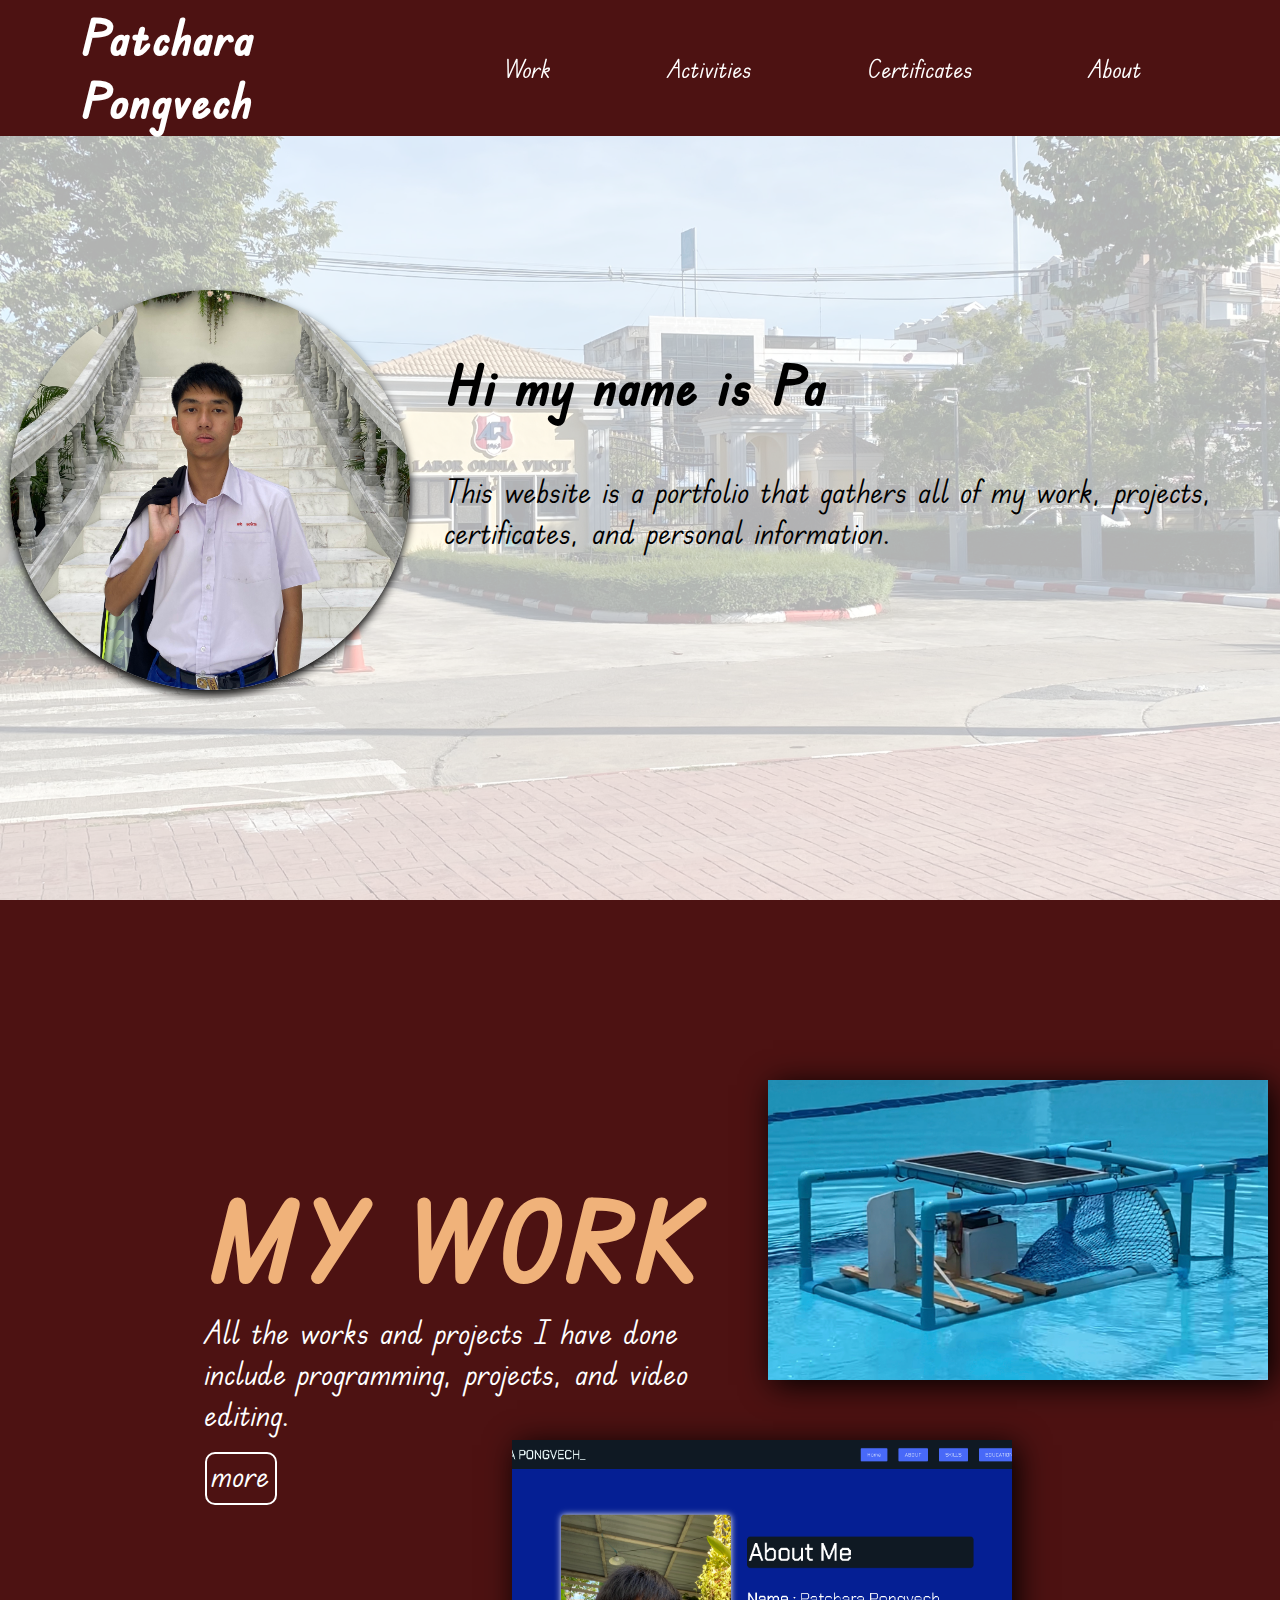
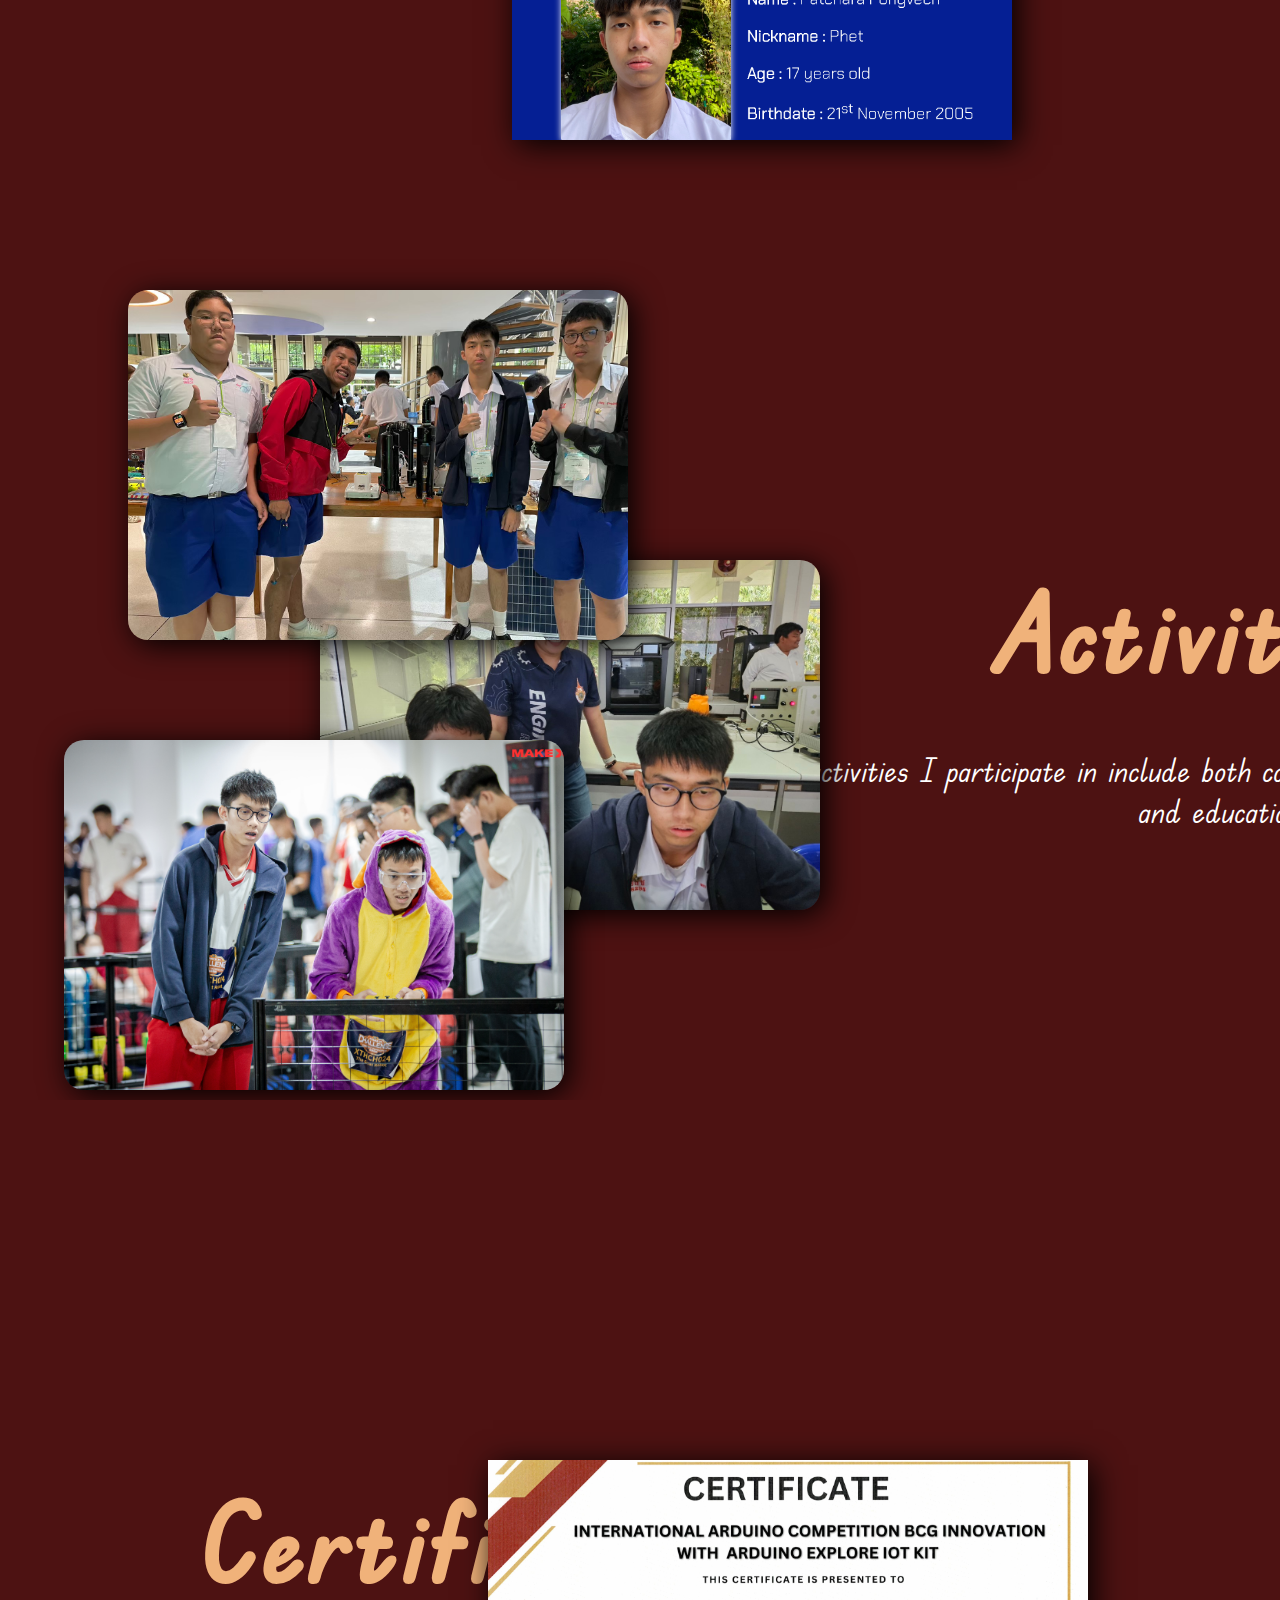
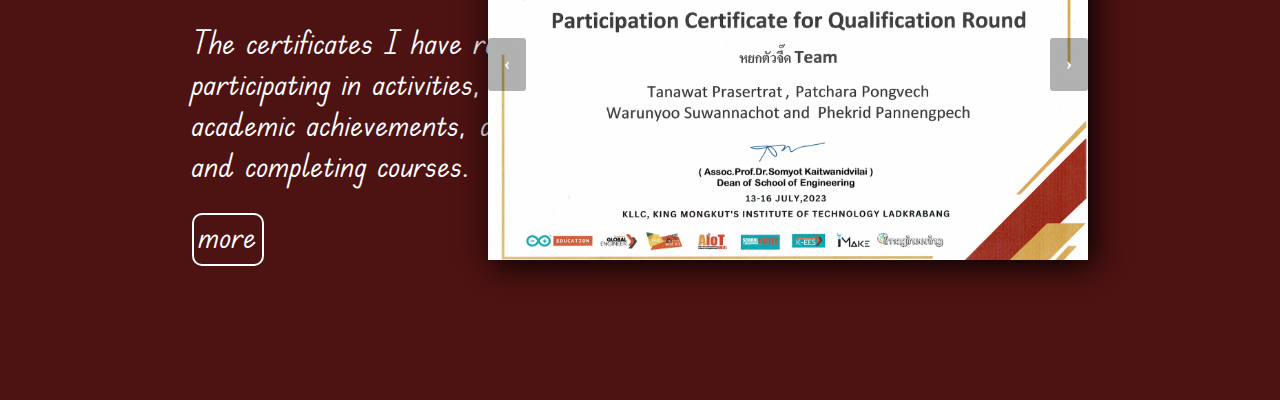
==== index.html @ 77bbc584 "change" ====
<!DOCTYPE html>
<html lang="en">
<head>
    <meta charset="UTF-8">
    <meta name="viewport" content="width=device-width, initial-scale=1.0">
    <title>Patchara-Portfolio</title>
    <link rel="stylesheet" href="style.css">
</head>
<body>
    <!-- NAVIGATION BAR -->
    <div class="navbar">
        <div class="nav-left">
            <a href="index.html"><h1 class="name" style="font-family: 'Edu TAS Beginner', cursive;">Patchara Pongvech</h1></a>
        </div>
        <div class="nav-right">
            <ul style="font-family: 'Edu TAS Beginner', cursive;">
                <li><a href="work.html">Work</a></li>
                <li><a href="activities.html">Activities</a></li>
                <li><a href="certificate.html">Certificates</a></li>
                <li><a href="about.html">About</a></li>
            </ul>
        </div>
    </div>

    <!-- Portfolio -->
    <section id="portfolio">
        <div class="my-picture">
            <img src="picindex/me/me01.jpg" alt="">
        </div>

        <div class="imply">
            <h1 style="font-family: 'Edu TAS Beginner', cursive;" id="hi"></h1>
            <p style="font-family: 'Edu TAS Beginner', cursive;">This website is a portfolio that gathers all of my work,  projects, certificates, and personal information.</p>
        </div>

        <img class="background-img" src="picindex/me/bg.jpg" alt="">
    </section>

    <!-- Work -->
    <section id="work">
        <div class="work-text">
            <h1 style="font-family: 'Edu TAS Beginner', sans-serif;">MY WORK</h1>
            <p style="font-family: 'Edu TAS Beginner', cursive;">All the works and projects I have done include programming, projects, and video editing.</p>
            <a href="work.html" style="font-family: 'Edu TAS Beginner', cursive;">more</a>
        </div>

        <div class="work-project-image">
            <div class="in-work-project-image">
                <a href="work.html"><img src="my work/IS/ISpic.png" alt="">
                <div class="overlay-project" style="font-family: 'Edu TAS Beginner', sans-serif;">Projects</div></a>
            </div>
        </div>

        <div class="work-editing-image">
            <div class="in-work-editing-image">
                <a href="work.html"><img src="my work/PortfolioV1/PortfolioV1.png" alt="">
                <div class="overlay-editing" style="font-family: 'Edu TAS Beginner', sans-serif;">Editing & Coding</div></a>
            </div>
        </div>
    </section>

    <section id="activities">
        <div class="activities-left">

        </div>
        <div class="activities-right">
            <h1 style="font-family: 'Edu TAS Beginner', sans-serif;">Activities</h1>
            <p style="font-family: 'Edu TAS Beginner', sans-serif;">The activities I participate in include both competitions and educational visits.</p>
            <a href="activities.html" style="font-family: 'Edu TAS Beginner', sans-serif;">more</a>
        </div>
        <div class="activities-image01">
            <img src="picindex/activities/1.jpg" alt="">
        </div>
        <div class="activities-image02">
            <img src="picindex/activities/IOT.jpg" alt="">
        </div>
        <div class="activities-image03">
            <img src="picindex/activities/MAKEX340.JPG" alt="">
        </div>
    </section>

    <section id="certificates">
        <div class="certificate-left" style="font-family: 'Edu TAS Beginner', sans-serif;">
            <h1> Certificates</h1>
            <p>The certificates I have received are from participating in activities, competitions, academic achievements, attending camps, and completing courses.</p>
            <a href="certificate.html">more</a>
        </div>

        <div class="certificate-slide">
            <div class="slideShow-container">
                <div class="mySlides fade">
                    <img src="cer/CCI_000001.jpg" alt="">
                </div>
                <div class="mySlides fade">
                    <img src="cer/CCI_000002.jpg" alt="">
                </div>
                <div class="mySlides fade">
                    <img src="cer/CCI_000003.jpg" alt="">
                </div>
                <div class="mySlides fade">
                    <img src="cer/CCI_000004.jpg" alt="">
                </div>

                <a class="prev" onclick="plusSlides(-1)">&#8249;</a>
                <a class="next" onclick="plusSlides(1)">&#8250;</a>
            </div>
        </div>
      </section>


      <script src="animate.js"></script>
</body>
</html>
---- style.css ----
@import url('https://fonts.googleapis.com/css2?family=Bebas+Neue&family=Edu+TAS+Beginner:wght@500&family=Kanit:wght@300&family=Kenia&display=swap');
*{
    padding: 0;
    margin: 0;
    box-sizing: border-box;
    scroll-behavior: smooth;
}
.navbar
{
    width: 100%;
    display: flex;
    justify-content: space-between;
    align-items: center;
    /* border: 1px solid green; */
    background-color: #4D1212;
    position: fixed; 
    z-index: 1000;
}
.nav-left
{
    margin: 5px 5rem;
}
.nav-left a
{
    text-decoration: none;
    font-size: 25px;
    color: #fff;
}
.nav-right
{
    margin: 5px 5rem;
}
.nav-right ul
{
    display: flex;
    justify-content: center;
    align-items: center;
    list-style-type: none;
    /* border: 1px solid red; */
}
.nav-right ul li
{
    /* border: 1px solid orange; */
    margin: 3px 3rem;
}
.nav-right ul li a
{
    font-size: 25px;
    text-decoration: none;
    color: #fff;
    display: inline-block;
    padding: 5px 10px;
    transition: 0.25s ease;
    border-radius: 10px;
}
.nav-right ul li a:hover
{
    color: #4D1212;
    background-color: #fff;
    border-radius: 10px;
    transition: 0.25s;
}
#portfolio
{
    /* border: 1px solid red; */
    width: 100%;
    height: 100vh;
    overflow: hidden;
    position: relative;
    display: flex;
    justify-content: center;
    align-items: center;
}
.background-img
{
    width: 100%;
    opacity: 0.3;
    z-index: 0;
    position: absolute;
    left: 0;
    top: 0;
}
.my-picture
{
    margin-top: 80px;
    width: 400px;
    height: 400px;
    /* border: 1px solid red;
    background-color: aqua; */
    z-index: 2;
    position: relative;
    overflow: hidden;
    border-radius:100% ;
    box-shadow: 0px 5px 10px #000;
}
.my-picture img
{
    height: 100%;
    width: 100%;
    object-fit: cover;
}
.imply
{
    /* border: 1px solid red; */
    position: relative;
    z-index: 3;
    width: 800px;
    margin: 20px 30px;
    /* background-color: rgba(15, 0, 71, 0.8); */
    padding: 5px 5px;
}
.imply h1
{
    font-size: 3.5rem;
    color: #000;
}
.imply p
{
    margin-top: 50px;
    font-size: 2rem;
    color: #000;
}
#work
{
    /* border: 1px solid red; */
    width: 100%;
    height: 100vh;
    background-color: #4D1212;
    position: relative;
    display: flex;
    justify-content: center;
    align-items: center;
}
.work-text
{
    
    /* border: 1px solid red; */
    width: 500px;
    position: absolute;
    left: 16%;
    top: 30%;
}
.work-text h1
{
    color: #F0B27A;
    font-size: 7rem;
}
.work-text p
{
    color: #fff;
    font-size: 2rem;
    margin-bottom: 20px;
}
.work-text a
{
    font-size: 2rem;
    text-decoration: none;
    color: #fff;
    border: 2px solid #fff;
    padding: 0px 5px;
    padding-bottom: 8px;
    border-radius: 10px;
    transition: .3s ease;
}
.work-text a:hover
{
    color: #4D1212;
    background-color: #fff;
    transition: .3s;
}
.work-project-image
{
    width: 500px;
    overflow: hidden;
    height: 300px;
    /* border: 1px solid red; */
    position: absolute;
    left: 60%;
    top: 20%;
    box-shadow: 5px 5px 30px #000;
}
.in-work-project-image
{
    width: 100%;
    height: 100%;
    position: relative;
}
.work-project-image a img
{
    display: block;
    width: 100%;
    height: 100%;
    object-fit: cover;
}
.overlay-project
{
    position: absolute;
    top: 36%;
    width: 100%;
    background: rgba(0, 0, 0, 0.5);
    color: #fff;
    transition: .3s ease;
    opacity: 0;
    font-size: 5rem;
    text-align: center;
    
}
.work-project-image:hover .overlay-project
{
    opacity: 1;
    transition: .3s;
}
.work-editing-image
{
    width: 500px;
    overflow: hidden;
    height: 300px;
    /* border: 1px solid red; */
    position: absolute;
    left: 40%;
    top: 60%;
    box-shadow: 5px 5px 30px #000;
}
.in-work-editing-image
{
    width: 100%;
    height: 100%;
    position: relative;
}
.work-editing-image a img
{
     width: 100%;
     height: 100%;
     object-fit: cover;
     display: block;
}
.overlay-editing
{
    position: absolute;
    top: 20%;
    width: 100%;
    background: rgba(0, 0, 0, 0.5);
    color: #fff;
    transition: 0.3s ease;
    opacity: 0;
    font-size: 5rem;
    text-align: center;
}
.work-editing-image:hover .overlay-editing
{
    opacity: 1;
    transition: .3s;
}
#activities
{
    width: 100%;
    height: 100vh;
    background-color: #4D1212;
    position: relative;
}
.activities-right
{
    position: absolute;
    /* border: 1px solid green; */
    width: 700px;
    left: 55%;
    top: 40%;
    text-align: right;
}
.activities-right h1
{
    color: #F0B27A;
    font-size: 7rem;
    margin-bottom: 3rem;
}
.activities-right p
{
    color: #fff;
    font-size: 2rem;
    margin-bottom: 2rem;
}
.activities-right a
{
    font-size: 2rem;
    text-decoration: none;
    color: #fff;
    border: 2px solid #fff;
    padding: 0px 5px;
    padding-bottom: 8px;
    border-radius: 10px;
    transition: .3s ease;
}
.activities-right a:hover
{
    background-color: #fff;
    color: #4D1212;
    transition: .3s;
}
.activities-image01
{
    /* border: 1px solid red; */
    width: 500px;
    height: 350px;
    position: absolute;
    top: 40%;
    left: 25%;
    border-radius: 20px;
    overflow: hidden;
    box-shadow: 5px 5px 30px #000;
}
.activities-image01 img
{
    width: 100%;
    height: 100%;
    object-fit: cover;
}
.activities-image02
{
    /* border: 1px solid red; */
    width: 500px;
    height: 350px;
    position: absolute;
    top: 10%;
    left: 10%;
    overflow: hidden;
    border-radius: 20px;
    box-shadow: 5px 5px 30px #000;
}
.activities-image02 img
{
    width: 100%;
    height: 100%;
    object-fit: cover;
}
.activities-image03
{
    /* border: 1px solid red; */
    width: 500px;
    height: 350px;
    position: absolute;
    top: 60%;
    left: 5%;
    border-radius: 20px;
    overflow: hidden;
    box-shadow: 5px 5px 30px #000;
}
.activities-image03 img
{
    width: 100%;
    height: 100%;
    object-fit: cover;
}
#certificates
{
  width: 100%;
  height: 100vh;
  background-color: #4D1212;
  position: relative;
}
.certificate-left
{
  position: absolute;
  width: 500px;
  top: 40%;
  left: 15%
}
.certificate-left h1
{
  color: #F0B27A;
  font-size: 7rem;
  margin: 10px 5px;
}
.certificate-left p
{
    color: #fff;
  font-size: 2rem;
  margin-bottom: 30px;
}
.certificate-left a
{
    font-size: 2rem;
    text-decoration: none;
    color: #fff;
    border: 2px solid #fff;
    padding: 0px 5px;
    padding-bottom: 8px;
    border-radius: 10px;
    transition: .3s ease;
}
.certificate-left a:hover
{
    background-color: #fff;
    color: #4D1212;
    transition: .3s;
}
.certificate-slide
{
    /* border: 1px solid green; */
    width: 600px;
    height: 400px;
    position: absolute;
    top: 40%;
    right: 15%;
    box-shadow: 5px 5px 30px #000;
}
.slideShow-container
{
    width: 100%;
    height: 100%;
    position: relative;
}
.mySlides
{
    width: 100%;
    height: 100%;
    display: none;
}
.mySlides img
{
    width: 100%;
    height: 100%;
    object-fit: cover;
}
.prev ,.next
{
    cursor: pointer;
    position: absolute;
    top: 50%;
    width: auto;
    margin-top: -22px;
    padding: 16px;
    color: #fff;
    font-weight: bold;
    font-size: 18px;
    transition: 0.6s ease;
    border-radius: 3px;
    user-select: none;
    background-color: rgba(0,0,0,0.3);
}
.next
{
    right: 0%;
}
.prev:hover ,.next:hover
{
    background-color: rgba(0,0,0,0.8);
}
.fade 
{
    animation-name: fade;
    animation-duration: 1.5s;
}
@keyframes fade {
    from {opacity: .4}
    to {opacity: 1}
  }

#about
{
    width: 100%;
    height: 100vh;
    overflow: hidden;
    position: relative;
    display: flex;
    justify-content: center;
    align-items: center;
    background-color: #4D1212;
}
.about-image
{
    left: 20%;
    position: absolute;
    width: 500px;
    height: 500px;
    border-radius: 100%;
    overflow: hidden;
}
.about-image img
{
    width: 100%;
    height: 100%;
    object-fit: cover;
}
.about-head h1
{
    position: absolute;
    color: #000;
    background-color: #F0B27A;
    font-size: 80px;
    padding: 8px 10px;
    left: 40%;
    top: 30%;
}
.about-paragraph
{
    position: absolute;
    width: 700px;
    border: 1px solid greenyellow;
    top: 48%;
    right: 15%;
    color: #fff;
    font-size: 2rem;
}

@media only screen and (max-width: 600px) {
    .navbar {
        flex-direction: column;
        align-items: center;
        padding: 10px;
    }
    .background-img {
        display: none;
    }

    .nav-left,
    .nav-right {
        margin: 10px 0;
    }

    .nav-right ul li {
        margin: 5px 0;
    }
    #work,#activities,#certificates{
        display: none;
    }
}
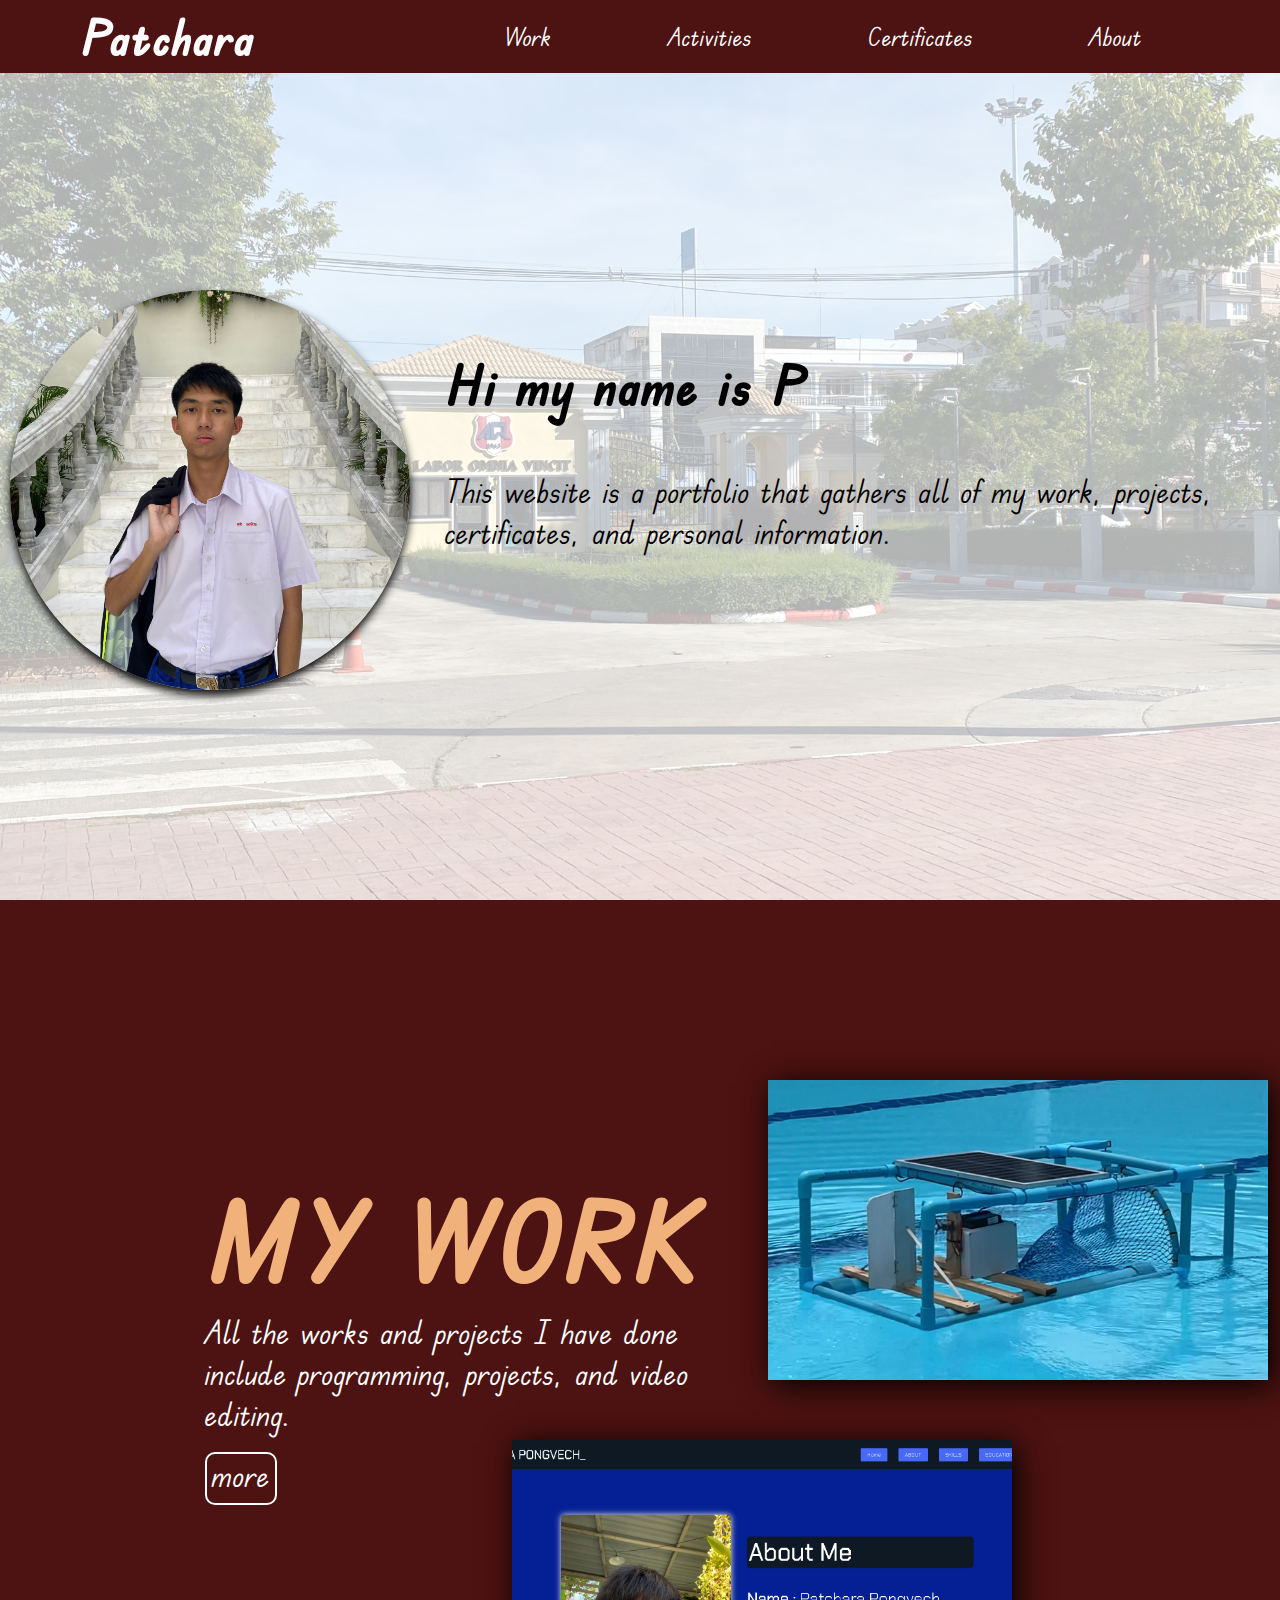
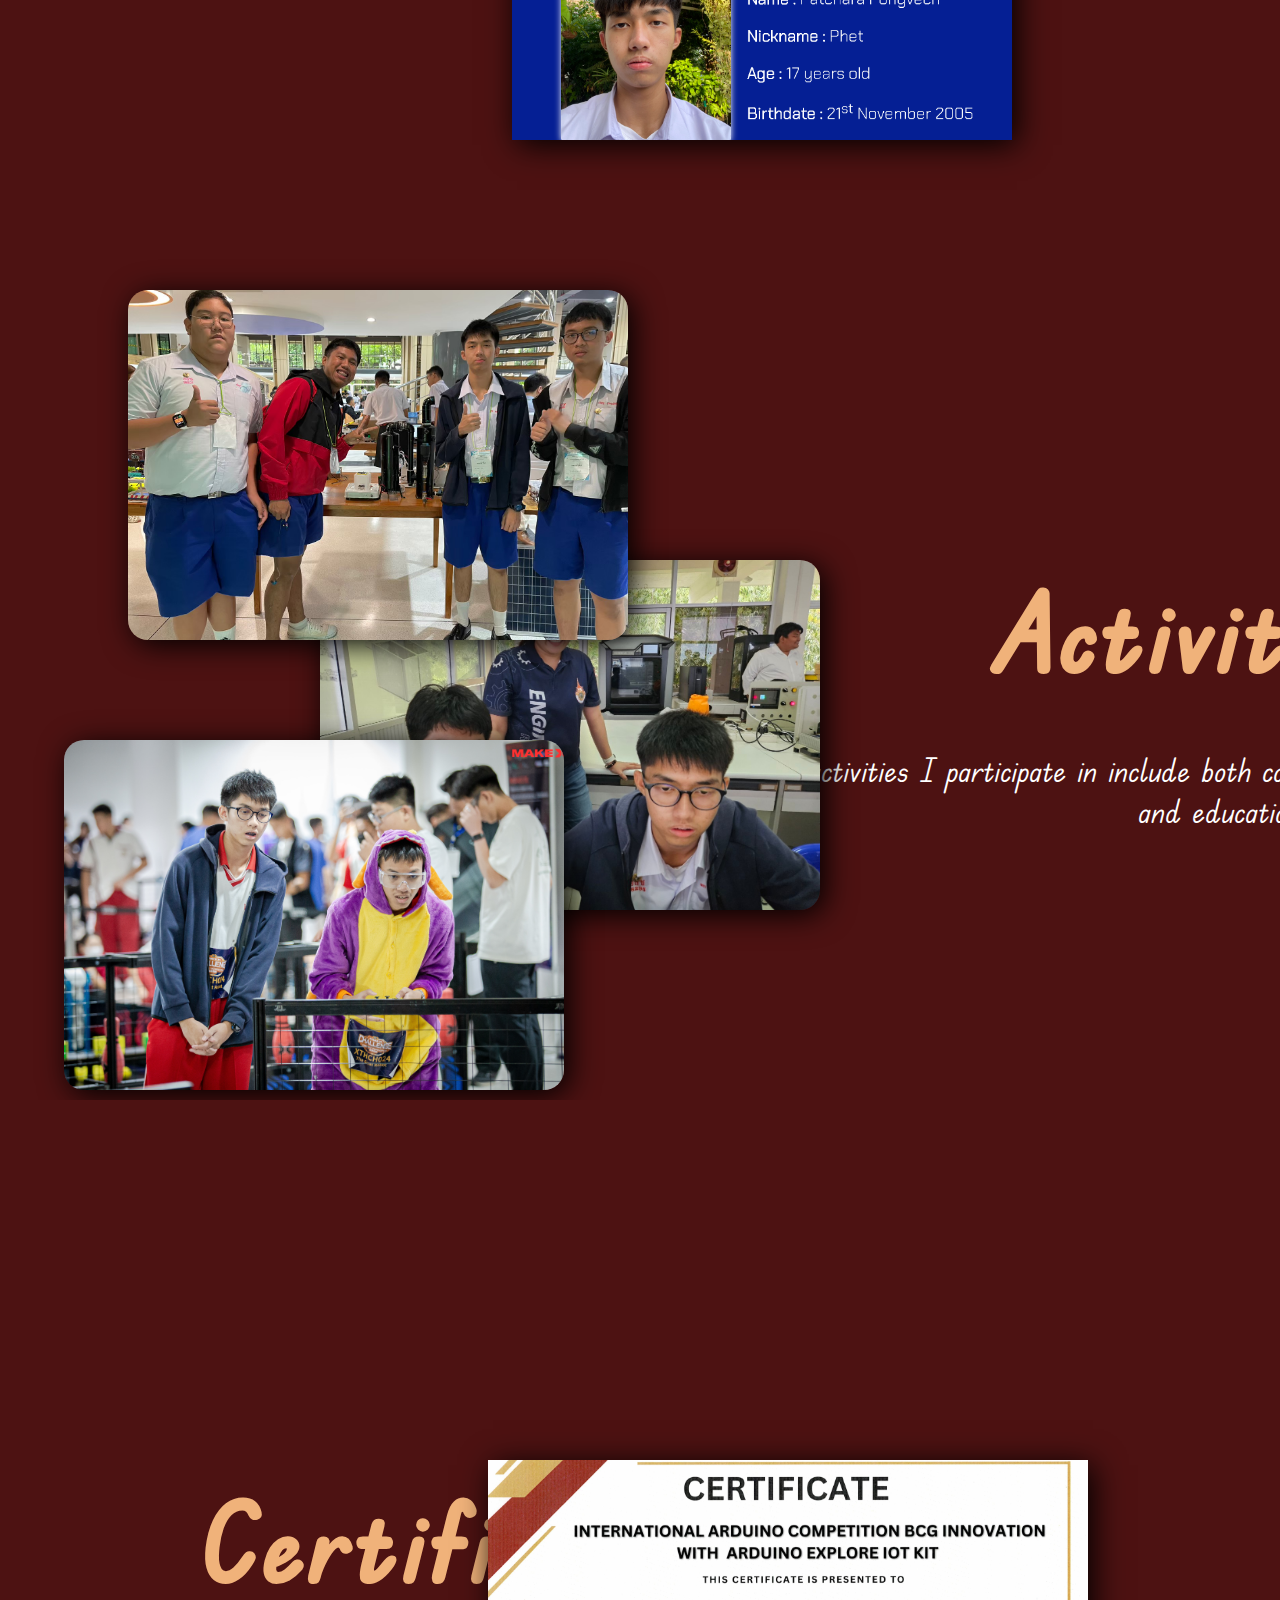
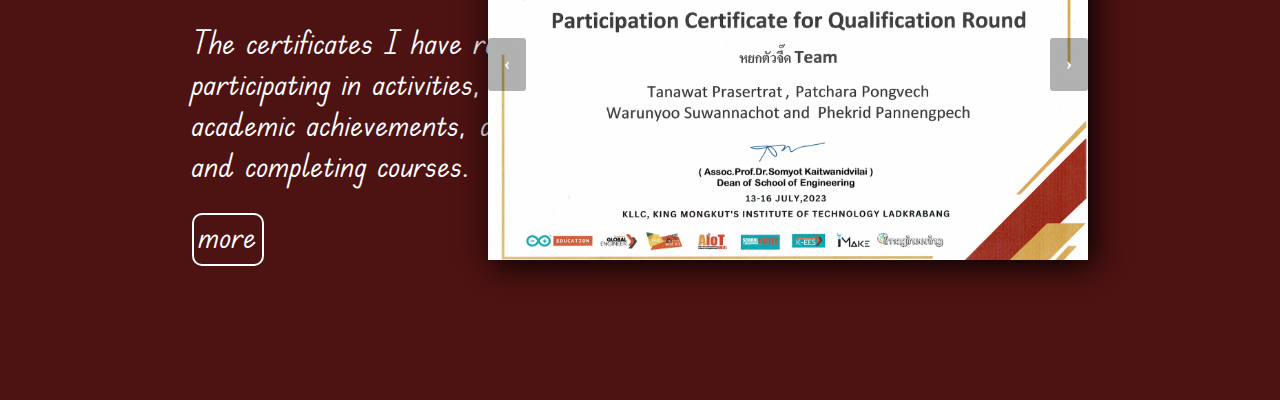
==== commit ebdddce0: "Update index.html" ====
--- a/index.html
+++ b/index.html
@@ -10,7 +10,7 @@
     <!-- NAVIGATION BAR -->
     <div class="navbar">
         <div class="nav-left">
-            <a href="index.html"><h1 class="name" style="font-family: 'Edu TAS Beginner', cursive;">Patchara Pongvech</h1></a>
+            <a href="index.html"><h1 class="name" style="font-family: 'Edu TAS Beginner', cursive;">Patchara</h1></a>
         </div>
         <div class="nav-right">
             <ul style="font-family: 'Edu TAS Beginner', cursive;">
--- a/style.css
+++ b/style.css
@@ -502,25 +502,119 @@
     font-size: 2rem;
 }
 
-@media only screen and (max-width: 600px) {
-    .navbar {
-        flex-direction: column;
-        align-items: center;
-        padding: 10px;
-    }
-    .background-img {
-        display: none;
+/***********Ipad Air***********/
+@media only screen and (max-width: 1180px) {
+    * {
+        margin: 0;
+        padding: 0;
+        box-sizing: border-box;
+    }
+    .navbar{
+        position: initial;
+        width: 100%;
+        overflow: hidden;
+        height: 100px;
+    }
+    .nav-left{
+        margin: 5px 1rem;
+    }
+    .name{
+        font-size: 3rem;
+    }
+    .nav-right{
+        margin: 5px 1rem;
+    }
+    .nav-right ul li a{
+        font-size: 1.5rem;
     }
 
-    .nav-left,
-    .nav-right {
-        margin: 10px 0;
-    }
 
-    .nav-right ul li {
-        margin: 5px 0;
-    }
-    #work,#activities,#certificates{
-        display: none;
+    #portfolio{
+        width: 100%;
+    }
+    
+    #work{
+        width: 100%;
+        /* border: 1px solid red; */
+        overflow: hidden;
+        position: relative;
+    }
+    .work-text{
+        /* border: 1px solid red; */
+        width: 450px;
+        height: auto;
+        position: absolute;
+        left: 5%;
+    }
+    .work-text h1 {
+       font-size: 3rem;
+    }
+    .work-text p {
+        font-size: 1.5rem;
+    }
+
+    .work-project-image{
+        width: 450px;
+        height: 300px;
+    }
+    #activities{
+        overflow: hidden;
+        position: relative;
+        /* border: 1px solid blue; */
+    }
+    .activities-right{
+        position: absolute;
+        left: 50%;
+        /* border: 1px solid red; */
+        width: 500px;
+    }
+    .activities-right h1 {
+        font-size: 3rem;
+        margin-bottom: 2px;
+    }
+    .activities-right p {
+        font-size: 1.5rem;
+    }
+    .activities-image01 {
+        width: 400px;
+        height: 250px;
+        position: absolute;
+        left: 10%;
+    }
+    .activities-image02 {
+        width: 400px;
+        height: 250px;
+        position: absolute;
+        left: 20%;
+    }
+    .activities-image03 {
+        width: 400px;
+        height: 250px;
+        position: absolute;
+        left: 20%;
+        top: 70%;
+    }
+    
+    #certificates {
+        /* border: 1px solid green; */
+        position: relative;
+    }
+    .certificate-left{
+        position: absolute;
+        left: 5%;
+        top: 35%;
+    }
+    .certificate-left h1{
+        font-size: 3rem;
+    }
+    .certificate-left p {
+        font-size: 1.5rem;
+    }
+    .certificate-slide {
+        position: absolute;
+        left: 50%;
+        top: 25%;
+        width: 550px;
+        height: 400px;
     }
 }